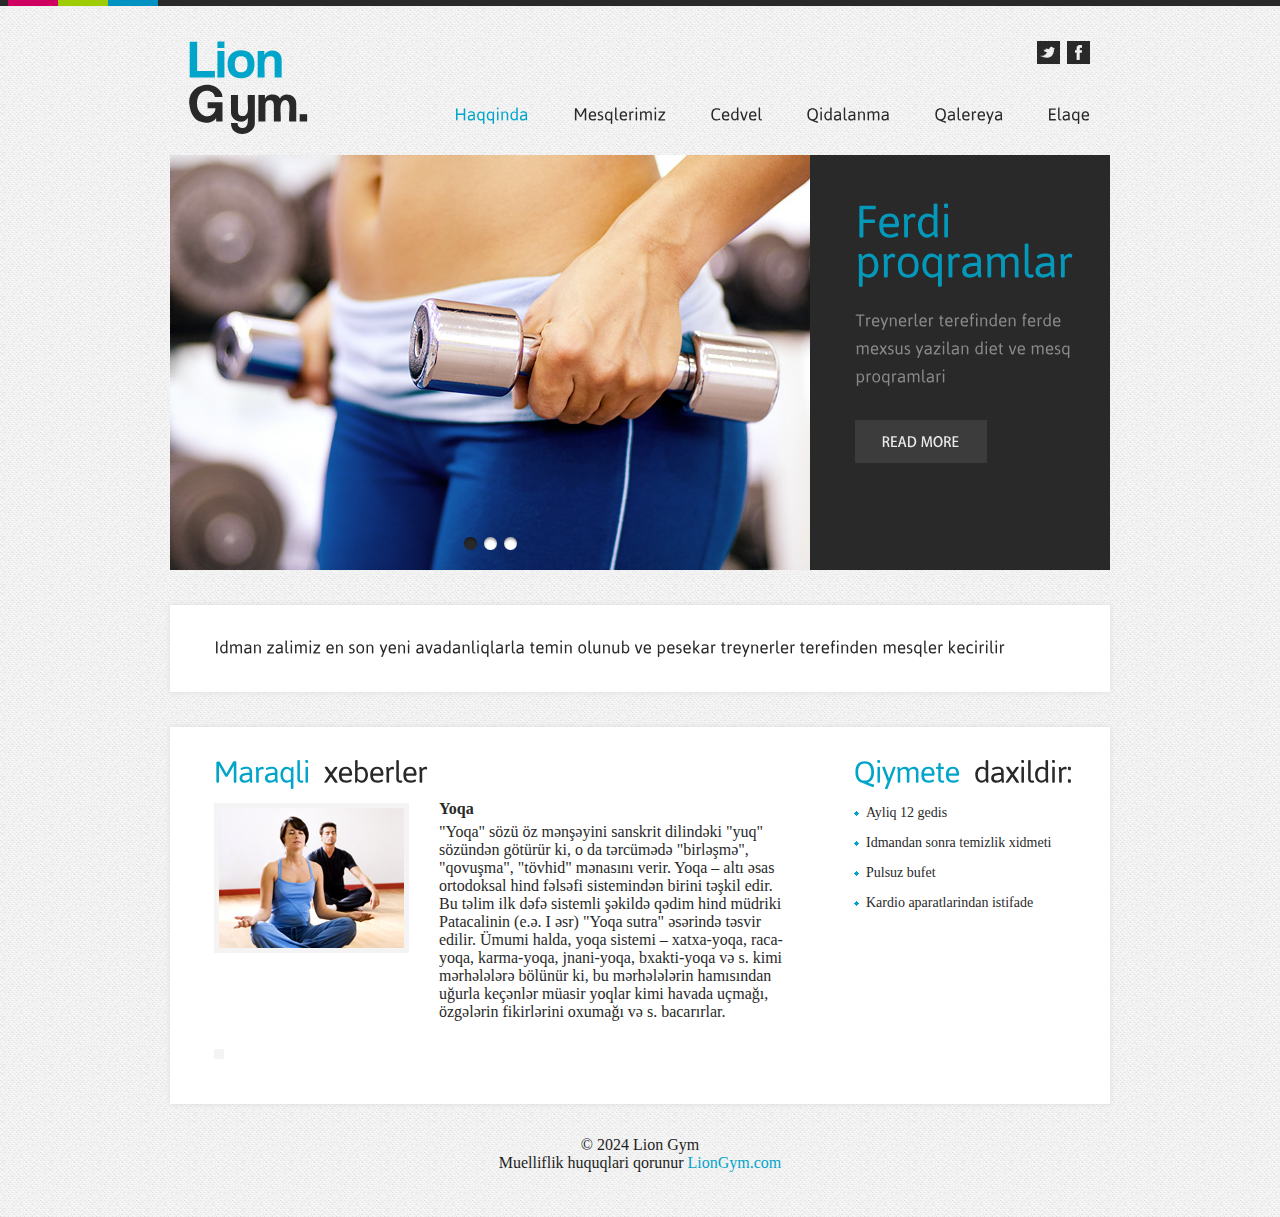
==== index.html @ 0a616725 "add files" ====
<!DOCTYPE html>
<html lang="en">
<head>
<title>LION GYM</title>
<meta charset="utf-8">
<link rel="stylesheet" type="text/css" media="screen" href="css/reset.css">
<link rel="stylesheet" type="text/css" media="screen" href="css/style.css">
<link rel="stylesheet" type="text/css" media="screen" href="css/grid_12.css">
<link rel="stylesheet" type="text/css" media="screen" href="css/slider.css">
<script src="js/jquery-1.7.min.js"></script>
<script src="js/jquery.easing.1.3.js"></script>
<script src="js/tms-0.3.js"></script>
<script src="js/tms_presets.js"></script>
<script src="js/cufon-yui.js"></script>
<script src="js/Asap_400.font.js"></script>
<script src="js/Coolvetica_400.font.js"></script>
<script src="js/Kozuka_M_500.font.js"></script>
<script src="js/cufon-replace.js"></script>
<script src="js/FF-cash.js"></script>
<script>
$(window).load(function(){
	$('.slider')._TMS({
	prevBu:'.prev',
	nextBu:'.next',
	pauseOnHover:true,
	pagNums:false,
	duration:800,
	easing:'easeOutQuad',
	preset:'Fade',
	slideshow:7000,
	pagination:'.pagination',
	waitBannerAnimation:false,
	banners:'fade'
	})
}) 	
</script>
<!--[if lt IE 9]>
<script src="js/html5.js"></script>
<link rel="stylesheet" type="text/css" media="screen" href="css/ie.css">
<![endif]-->
</head>
<body>
<div class="main">
  <div class="bg-img"></div>
  <!--==============================header=================================-->
  <header>
    <h1><a href="index.html">Lion <strong>Gym.</strong></a></h1>
    <nav>
      <div class="social-icons"> <a href="#" class="icon-2"></a> <a href="#" class="icon-1"></a> </div>
      <ul class="menu">
        <li class="current"><a href="index.html">Haqqinda</a></li>
        <li><a href="trainings.html">Mesqlerimiz</a></li>
        <li><a href="timetable.html">Cedvel</a></li>
        <li><a href="nutrition.html">Qidalanma</a></li>
        <li><a href="gallery.html">Qalereya</a></li>
        <li><a href="contacts.html">Elaqe</a></li>
      </ul>
    </nav>
  </header>
  <!--==============================content================================-->
  <section id="content">
    <div class="container_12">
      <div class="grid_12">
        <div class="slider">
          <ul class="items">
            <li><img src="images/slider-1.jpg" alt="">
              <div class="banner">
                <p class="font-1">Ferdi<span>proqramlar</span></p>
                <p class="font-2">Treynerler terefinden ferde mexsus yazilan diet ve mesq proqramlari</p>
                <a href="#">Read More</a> </div>
            </li>
            <li><img src="images/slider-2.jpg" alt="">
              <div class="banner">
                <p class="font-1">Her kesin<span>budcesine uygun</span></p>
                <p class="font-2">Endirimli qiymetlerle sizleri gozleyirik</p>
                <a href="#">Read More</a> </div>
            </li>
            <li><img src="images/slider-3.jpg" alt="">
              <div class="banner">
                <p class="font-1">Bizim<span> komandaya qosulun </span></p>
                <p class="font-2">Bizimle daha saglam ve guclu olun</p>
                <a href="#">Read More</a> </div>
            </li>
          </ul>
          <div class="pagination">
            <ul>
              <li><a href="#"></a></li>
              <li><a href="#"></a></li>
              <li><a href="#"></a></li>
            </ul>
          </div>
        </div>
      </div>
      <div class="grid_12 top-1">
        <div class="block-1 box-shadow">
          <p class="font-3">Idman zalimiz en son yeni avadanliqlarla temin olunub ve pesekar  treynerler terefinden mesqler kecirilir</p>
        </div>
      </div>
      <div class="grid_12 top-1">
        <div class="box-shadow">
          <div class="wrap block-2">
            <div class="col-1">
              <h2 class="p3"><span class="color-1">Maraqli </span> xeberler</h2>
              <div class="wrap box-1"> <img src="images/page1-img1.jpg" alt="" class="img-border img-indent">
                <div class="extra-wrap">
                  <p class="p2"><strong>Yoqa</strong> </p>
                  <p>"Yoqa" sözü öz mənşəyini sanskrit dilindəki "yuq" sözündən götürür ki, o da tərcümədə "birləşmə", "qovuşma", "tövhid" mənasını verir. Yoqa – altı əsas ortodoksal hind fəlsəfi sistemindən birini təşkil edir. Bu təlim ilk dəfə sistemli şəkildə qədim hind müdriki Patacalinin (e.ə. I əsr) "Yoqa sutra" əsərində təsvir edilir. Ümumi halda, yoqa sistemi – xatxa-yoqa, raca-yoqa, karma-yoqa, jnani-yoqa, bxakti-yoqa və s. kimi mərhələlərə bölünür ki, bu mərhələlərin hamısından uğurla keçənlər müasir yoqlar kimi havada uçmağı, özgələrin fikirlərini oxumağı və s. bacarırlar.</p>
                </div>
              </div>
              <div class="wrap box-1 top-2"> <img src="images/page1-img2.jpg" alt="" class="img-border img-indent">
                <div class="extra-wrap">
                  
                  
                </div>
              </div>
            </div>
            <div class="col-2">
              <h2 class="p3"><span class="color-1">Qiymete </span> daxildir:</h2>
              <ul class="list-1">
                <li><a href="#">Ayliq 12 gedis </a></li>
                <li><a href="#">Idmandan sonra temizlik xidmeti</a></li>
                <li><a href="#">Pulsuz bufet</a></li>
                <li><a href="#">Kardio aparatlarindan istifade</a></li>
                
              </ul>
              <div class="form-search">
                
               
                </form>
              </div>
            </div>
          </div>
        </div>
      </div>
      <div class="clear"></div>
    </div>
  </section>
  <!--==============================footer=================================-->
  <footer>
    <p>© 2024 Lion Gym</p>
    <p>Muelliflik huquqlari qorunur <a target="_blank" href="http://www.templatemonster.com/" class="link">LionGym.com</a></p>
  </footer>
</div>
<script>Cufon.now();</script>
</body>
</html>
---- css/style.css ----
/* Global properties ======================================================== */
html, body {
	width:100%;
	padding:0;
	margin:0;
}
body {
	
	font-family: "Times New Roman", sans-serif;
	color:#292929;
	min-width:960px;
	background: url(../images/bg.gif) center 0 repeat;
	border-top:#292929 6px solid;
}
.ic {
	border:0;
	float:right;
	background:#fff;
	color:#f00;
	width:50%;
	line-height:10px;
	font-size:10px;
	margin:-220% 0 0 0;
	overflow:hidden;
	padding:0
}
.main {
	width:960px;
	margin:0 auto;
	position:relative;
}
/***********************************************************************/
a {
	text-decoration:none;
	cursor:pointer;
}
a:hover {
	text-decoration:none;
}
a.button {
	background:#f4f4f4;
	font-size:14px;
	line-height:18px;
	color:#01a5ca;
	text-transform:uppercase;
	display:inline-block;
	padding:12px 16px 13px 16px;
}
a.button:hover {
	background:#d3d1d1;
	color:#333;
}
a.link {
	text-decoration:none;
	cursor:pointer;
	color:#01a5ca;
}
a.link:hover {
	text-decoration:underline;
}
.color-1 {
	color:#01a5ca;
}
a.color-1:hover {
	color:#000;
}
.font-3 {
	font-size:17px;
	line-height:33px;
	color:#292929;
}
h2 {
	font-size:30px;
	line-height:36px;
	color:#292929;
	font-weight:normal;
	letter-spacing:-1px;
}
ul {
	margin:0;
	padding:0;
	list-style-image:none;
}
ul.list-1 li {
	padding:0px 0 5px 12px;
	line-height:25px;
	background:url(../images/marker-1.gif) 0 11px no-repeat;
}
ul.list-1 li a {
	font-size:14px;
	color:#292929;
	line-height:25px;
}
ul.list-1 li a:hover {
	color:#01a5ca;
}
ul.list-2 li {
	padding:0px 0 5px 12px;
	line-height:25px;
	background:url(../images/marker-1.gif) 0 11px no-repeat;
}
ul.list-2 li a {
	font-size:14px;
	color:#01a5ca;
	line-height:25px;
}
ul.list-2 li a:hover {
	color:#292929;
}
/******************************************************************/
.clear {
	clear:both;
	line-height:0;
	font-size:0;
	width:100%;
}
.wrapper {
	width:100%;
	overflow:hidden;
	position:relative
}
.wrap {
	overflow:hidden;
	position:relative
}
.extra-wrap {
	overflow:hidden;
}
.fleft {
	float:left;
}
.fright {
	float:right;
}
.img-indent {
	float:left;
	margin:3px 30px 0px 0;
}
.last {
	margin-right:0px !important;
}
.img-radius {
	border-radius:4px;
}
.top-1 {
	padding-top:35px;
}
.top-2 {
	padding-top:25px;
}
.top-3 {
	margin-top:23px;
}
.top-4 {
	margin-top:33px;
}
.top-5 {
	margin-top:18px;
}
.top-6 {
	margin-top:12px;
}
.left-1 {
	padding-left:20px;
}
.bot-0 {
	padding-bottom:0 !important;
	margin-bottom:0 !important;
}
.pad-1 {
	margin:13px 0px 12px 0px;
}
.p1 {
	padding-bottom:25px;
}
.p2 {
	padding-bottom:5px;
}
.p3 {
	padding-bottom:12px;
}
.p4 {
	padding-bottom:15px;
}
.p5 {
	padding-bottom:10px;
}
.p6 {
	padding-bottom:20px;
}
/*********************************header*************************************/
header {
	width:100%;
	z-index:101;
	position:relative;
	overflow:hidden;
	padding-bottom:17px;
}
h1 {
	float:left;
	margin:23px 0 0px 29px;
}
h1 a {
	font-size:53px;
	line-height:65px;
	color:#01a5ca;
	letter-spacing:1px;
	display:inline-block;
}
h1 a strong {
	display:block;
	color:#292929;
	margin-top:-21px;
	font-weight:normal;
}
.social-icons {
	overflow:hidden;
	text-align:right;
	margin-top:35px;
}
.social-icons a {
	display:inline-block;
	width:23px;
	height:23px;
	float:right;
}
.icon-1 {
	background:url(../images/icon-1.png) 0 0 no-repeat;
}
.icon-2 {
	background:url(../images/icon-2.png) 0 0 no-repeat;
	margin-left:7px;
}
.social-icons a:hover {
	background-position:0 bottom;
}
nav {
	overflow:hidden;
	margin-right:30px;
}
ul.menu {
	float:right;
	margin-top:39px;
}
ul.menu li {
	float:left;
	line-height:20px;
	margin:0px 0 0px 44px;
}
ul.menu li a {
	font-size:17px;
	line-height:22px;
	color:#292929;
	display:inline-block;
}
ul.menu li a:hover, ul.menu li.current a {
	color:#01a5ca;
}
.bg-img {
	background:url(../images/bg-img.gif) 0 0 no-repeat;
	width:150px;
	height:6px;
	position:absolute;
	top:-6px;
	left:-152px;
}
/*********************************content*************************************/
#content {
	width:100%;
}
.box-shadow {
	box-shadow: 0px 0px 5px #dbdbdb;
	background:#fff;
}
.img-border {
	border:#f4f4f4 5px solid;
}
.block-1 {
	padding:25px 30px 29px 44px;
}
.block-2 {
	padding:25px 30px 45px 44px;
}
.block-3 {
	padding:25px 30px 25px 44px;
}
.col-1 {
	float:left;
	width:575px;
	margin-right:65px;
}
.col-2 {
	float:left;
	width:225px;
}
.col-3 {
	float:left;
	width:225px;
	margin-right:50px;
}
.col-4 {
	float:left;
	width:590px;
}
.form-search {
	margin:27px 0px 0 0px;
	width:210px;
}
#form-search input {
	width:188px;
	border:#f4f4f4 1px solid;
	height:18px;
	font-family: Arial, Helvetica, sans-serif;
	font-size:14px;
	color:#bebebe;
	vertical-align:top;
	padding:11px 9px 12px 11px;
	display:inline-block;
	margin-top:19px;
}
.search_button {
	background:#f4f4f4;
	font-size:14px;
	line-height:18px;
	color:#01a5ca;
	text-transform:uppercase;
	display:inline-block;
	padding:12px 28px 13px 28px;
	margin:15px 0px 0 0;
}
.search_button:hover {
	background:#d3d1d1;
	color:#333;
}
.box-2>div {
	float:left;
	width:170px;
	margin-right:30px;
}
.box-2 p.color-1 {
	margin-top:5px;
}
.border-1 {
	border-bottom:#e5e5e5 1px solid;
	padding-bottom:15px;
	margin-bottom:9px;
}
/****************************footer************************/
footer {
	width:100%;
	position:relative;
	overflow:hidden;
	text-align:center;
	padding:32px 0 45px 0;
}
footer p {
	color:#1e1e1e;
}
/**********************form**********************/
.map {
	width:200px;
	height:200px;
	margin:20px 0 0 0;
}
.map iframe {
	width:200px;
	height:200px;
}
dl {
	margin:12px 0px 0 0px;
}
dl dt {
}
dl dd span {
	display:block;
	width:83px;
	float:left;
}
dl dd {
}
dl dd a {
	text-decoration:underline !important;
}
dl dd a:hover {
	text-decoration:underline;
	color:#333;
}
#form {
	margin: 20px 0 0px 0px;
	width:575px;
}
#form input {
	border:#f4f4f4 1px solid;
	background:#fff;
	font: 14px Arial, Helvetica, sans-serif;
	color:#bebebe;
	padding:11px 9px 13px 11px;
	outline: medium none;
	width: 278px;
	height:17px;
	float:left;
}
#form textarea {
	border:#f4f4f4 1px solid;
	background:#fff;
	font: 14px Arial, Helvetica, sans-serif;
	color:#bebebe;
	height: 192px;
	outline: medium none;
	overflow: auto;
	padding: 12px 0px 0px 11px;
	width: 562px;
	resize:none;
	margin:0px 0 0 0;
	float:left;
}
#form label {
	position:relative;
	overflow:hidden;
	display: block;
	min-height:53px;
}
.btns {
	text-align:right;
	width:575px;
	padding-top:10px;
}
.btns a {
	display:inline-block;
	margin:0 0px 0 10px;
}
---- css/grid_12.css ----
.container_12 {
	margin-left:auto;
	margin-right:auto;
	width:960px
}
.grid_1, .grid_2, .grid_3, .grid_4, .grid_5, .grid_6, .grid_7, .grid_8, .grid_9, .grid_10, .grid_11, .grid_12 {
	display:inline;
	float:left;
	position:relative;
	margin:0 10px
}
.alpha {
	margin-left:0
}
.omega {
	margin-right:0
}
.container_12 .grid_1 {
	width:60px
}
.container_12 .grid_2 {
	width:140px
}
.container_12 .grid_3 {
	width:220px
}
.container_12 .grid_4 {
	width:300px
}
.container_12 .grid_5 {
	width:380px
}
.container_12 .grid_6 {
	width:460px
}
.container_12 .grid_7 {
	width:540px
}
.container_12 .grid_8 {
	width:620px
}
.container_12 .grid_9 {
	width:700px
}
.container_12 .grid_10 {
	width:780px
}
.container_12 .grid_11 {
	width:860px
}
.container_12 .grid_12 {
	width:940px
}
.container_12 .prefix_1 {
	padding-left:80px
}
.container_12 .prefix_2 {
	padding-left:160px
}
.container_12 .prefix_3 {
	padding-left:240px
}
.container_12 .prefix_4 {
	padding-left:320px
}
.container_12 .prefix_5 {
	padding-left:400px
}
.container_12 .prefix_6 {
	padding-left:480px
}
.container_12 .prefix_7 {
	padding-left:560px
}
.container_12 .prefix_8 {
	padding-left:640px
}
.container_12 .prefix_9 {
	padding-left:720px
}
.container_12 .prefix_10 {
	padding-left:800px
}
.container_12 .prefix_11 {
	padding-left:880px
}
.container_12 .suffix_1 {
	padding-right:80px
}
.container_12 .suffix_2 {
	padding-right:160px
}
.container_12 .suffix_3 {
	padding-right:240px
}
.container_12 .suffix_4 {
	padding-right:320px
}
.container_12 .suffix_5 {
	padding-right:400px
}
.container_12 .suffix_6 {
	padding-right:480px
}
.container_12 .suffix_7 {
	padding-right:560px
}
.container_12 .suffix_8 {
	padding-right:640px
}
.container_12 .suffix_9 {
	padding-right:720px
}
.container_12 .suffix_10 {
	padding-right:800px
}
.container_12 .suffix_11 {
	padding-right:880px
}
.container_12 .push_1 {
	left:80px
}
.container_12 .push_2 {
	left:160px
}
.container_12 .push_3 {
	left:240px
}
.container_12 .push_4 {
	left:320px
}
.container_12 .push_5 {
	left:400px
}
.container_12 .push_6 {
	left:480px
}
.container_12 .push_7 {
	left:560px
}
.container_12 .push_8 {
	left:640px
}
.container_12 .push_9 {
	left:720px
}
.container_12 .push_10 {
	left:800px
}
.container_12 .push_11 {
	left:880px
}
.container_12 .pull_1 {
	left:-80px
}
.container_12 .pull_2 {
	left:-160px
}
.container_12 .pull_3 {
	left:-240px
}
.container_12 .pull_4 {
	left:-320px
}
.container_12 .pull_5 {
	left:-400px
}
.container_12 .pull_6 {
	left:-480px
}
.container_12 .pull_7 {
	left:-560px
}
.container_12 .pull_8 {
	left:-640px
}
.container_12 .pull_9 {
	left:-720px
}
.container_12 .pull_10 {
	left:-800px
}
.container_12 .pull_11 {
	left:-880px
}
.clear {
	clear:both;
	display:block;
	overflow:hidden;
	visibility:hidden;
	width:0;
	height:0
}
.clearfix:after {
	clear:both;
	content:' ';
	display:block;
	font-size:0;
	line-height:0;
	visibility:hidden;
	width:0;
	height:0
}
.clearfix {
	display:inline-block
}
* html .clearfix {
	height:1%
}
.clearfix {
	display:block
}
---- css/slider.css ----
* {
	padding:0;
	margin:0;
}
.slider {
	width:940px;
	height:415px;
	background:#292929;
	margin:0px;
}
.items {
	display:none;
}
.pagination {
	position:absolute;
	bottom:20px;
	left:294px;
	z-index:98;
}
.pagination ul {
	margin:0px 0px 0 0;
}
.pagination li {
	float:left;
	margin:0 7px 0 0px;
}
.pagination li a {
	height:13px;
	width:13px;
	display:block;
	background:url(../images/pagination.png) right 0 no-repeat;
}
.pagination li.current a {
	background-position:left 0;
}
.pagination li:hover a {
	background-position:left 0;
}
.banner {
	display:block;
	position:absolute;
	left:685px;
	top:37px;
	z-index:99;
	width:235px;
}
.banner p {
}
.font-1 {
	font-size:45px;
	line-height:55px;
	color:#01a5ca;
	letter-spacing:-1px;
}
.font-1 span {
	display:block;
	margin-top:-15px;
}
.font-2 {
	font-size:17px;
	line-height:28px;
	color:#949494;
	margin-top:19px;
}
.banner a {
	display:inline-block;
	background:#3f3f3f;
	font-size:14px;
	line-height:18px;
	color:#fff;
	text-transform:uppercase;
	padding:12px 27px 13px 27px;
	margin-top:30px;
}
.banner a:hover {
	background:#01a5ca;
}
---- css/ie.css ----
*+html {
	overflow:auto;
}
.box-shadow {
	behavior:url("../js/PIE.htc");
	position:relative;
}
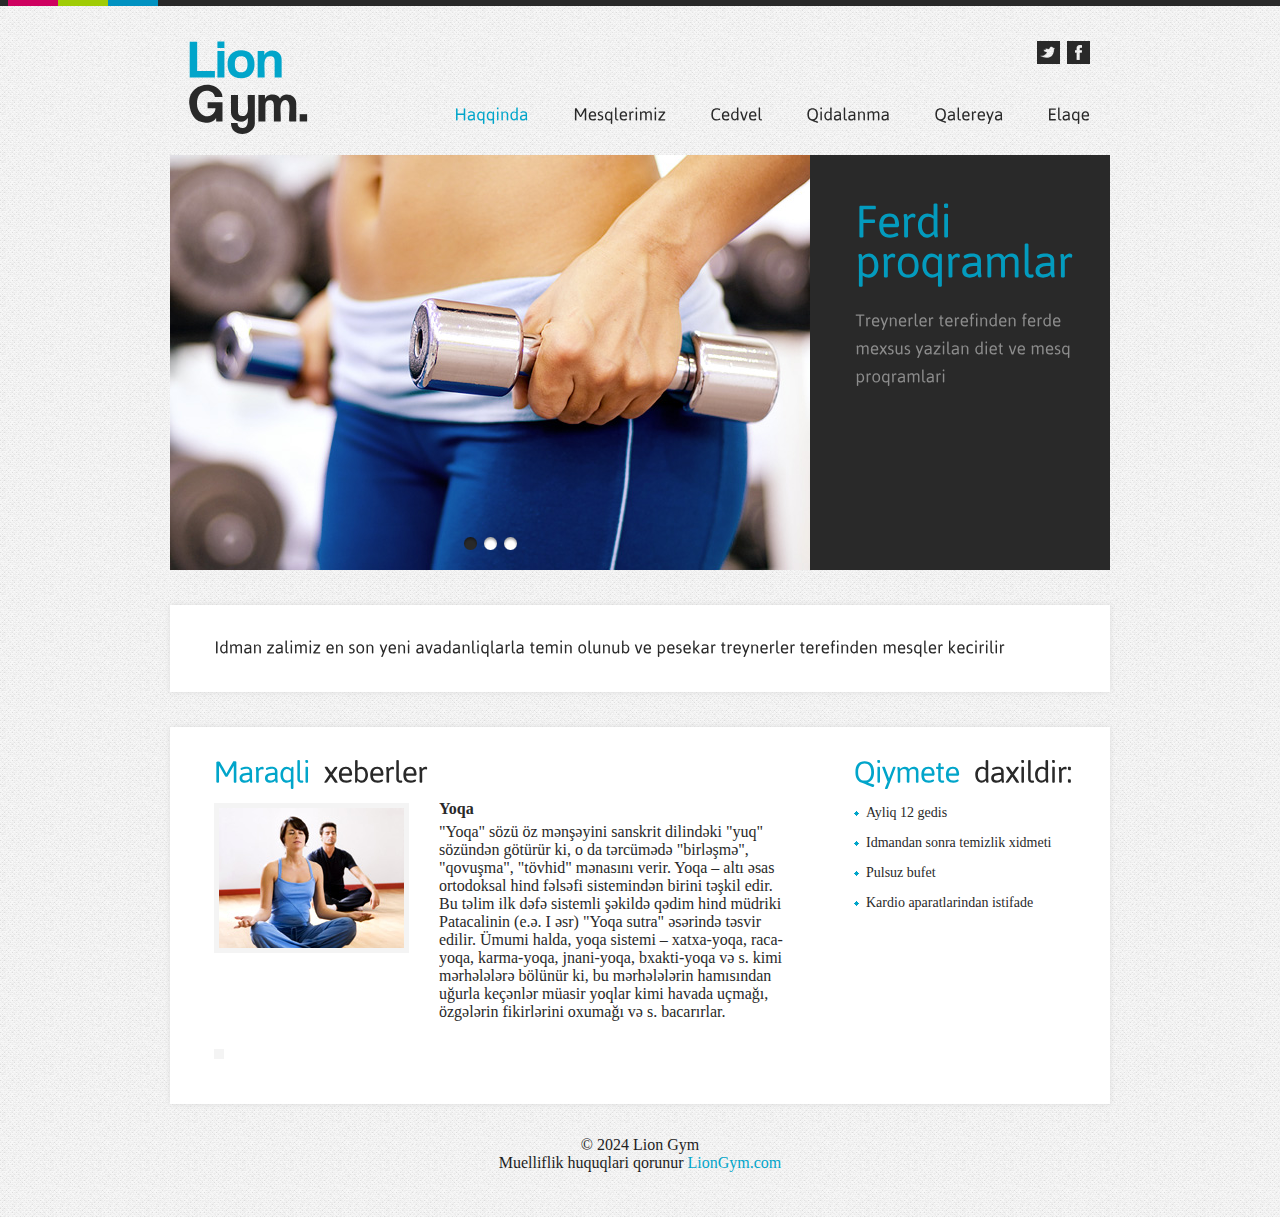
==== commit 0f5fab89: "delete button" ====
--- a/index.html
+++ b/index.html
@@ -67,19 +67,19 @@
               <div class="banner">
                 <p class="font-1">Ferdi<span>proqramlar</span></p>
                 <p class="font-2">Treynerler terefinden ferde mexsus yazilan diet ve mesq proqramlari</p>
-                <a href="#">Read More</a> </div>
+                
             </li>
             <li><img src="images/slider-2.jpg" alt="">
               <div class="banner">
                 <p class="font-1">Her kesin<span>budcesine uygun</span></p>
                 <p class="font-2">Endirimli qiymetlerle sizleri gozleyirik</p>
-                <a href="#">Read More</a> </div>
+                
             </li>
             <li><img src="images/slider-3.jpg" alt="">
               <div class="banner">
                 <p class="font-1">Bizim<span> komandaya qosulun </span></p>
                 <p class="font-2">Bizimle daha saglam ve guclu olun</p>
-                <a href="#">Read More</a> </div>
+                
             </li>
           </ul>
           <div class="pagination">
